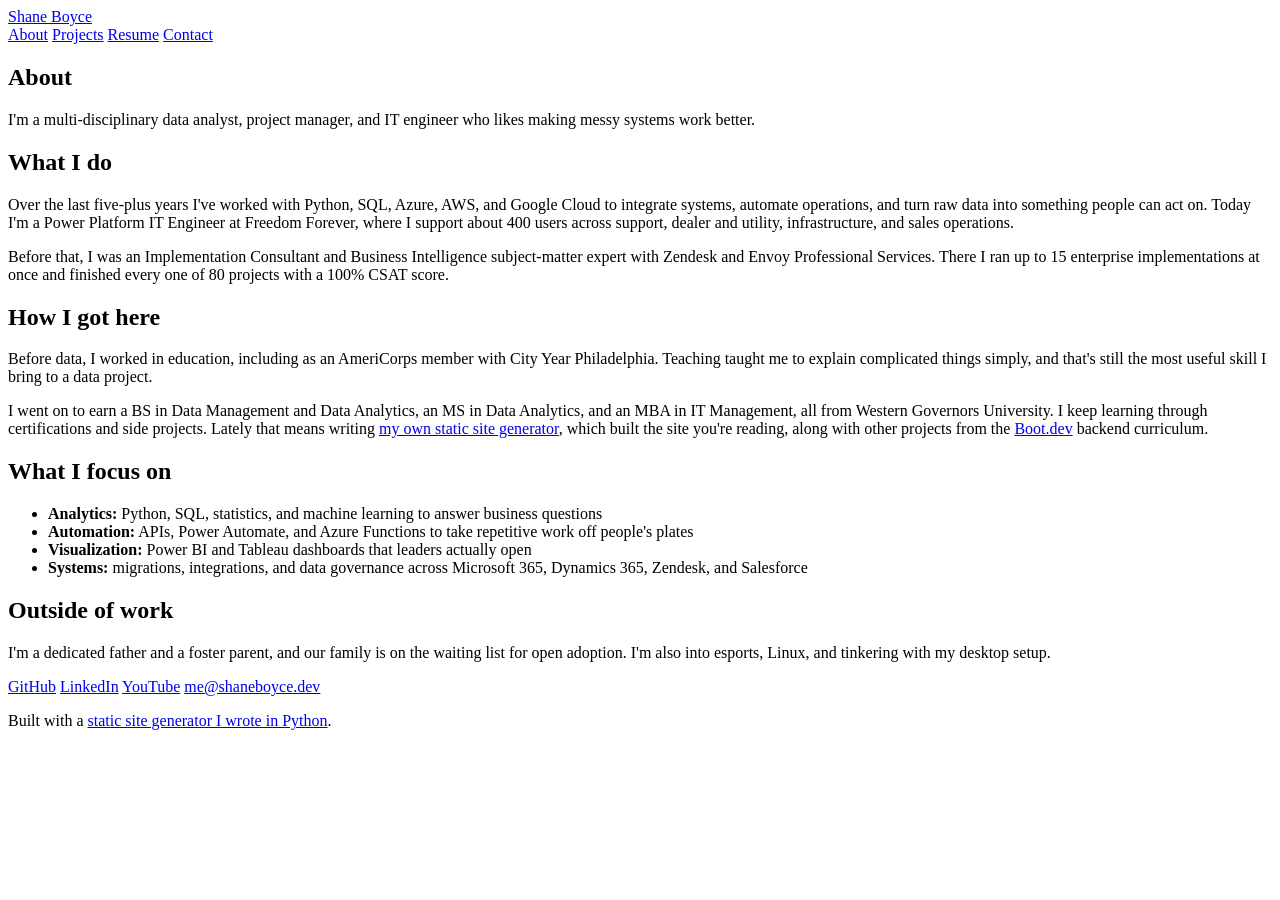
==== docs/about/index.html @ 5bbb098a "Initial portfolio site built with static-site-generator Co-Authored-By: Claude Opus 5.5 <noreply@ant" ====
<!doctype html>
<html lang="en">
  <head>
    <meta charset="utf-8" />
    <meta name="viewport" content="width=device-width, initial-scale=1" />
    <meta name="description" content="Shane Boyce: data analyst, project manager, and Power Platform IT engineer in Portland, Oregon." />
    <title>About | Shane Boyce</title>
    <link href="/index.css" rel="stylesheet" />
  </head>

  <body>
    <header class="site-header">
      <a class="brand" href="/">Shane Boyce</a>
      <nav>
        <a href="/about">About</a>
        <a href="/projects">Projects</a>
        <a href="/resume">Resume</a>
        <a href="/contact">Contact</a>
      </nav>
    </header>

    <main>
      <article><div><h1>About</h1><p>I'm a multi-disciplinary data analyst, project manager, and IT engineer who likes making messy systems work better.</p><h2>What I do</h2><p>Over the last five-plus years I've worked with Python, SQL, Azure, AWS, and Google Cloud to integrate systems, automate operations, and turn raw data into something people can act on. Today I'm a Power Platform IT Engineer at Freedom Forever, where I support about 400 users across support, dealer and utility, infrastructure, and sales operations.</p><p>Before that, I was an Implementation Consultant and Business Intelligence subject-matter expert with Zendesk and Envoy Professional Services. There I ran up to 15 enterprise implementations at once and finished every one of 80 projects with a 100% CSAT score.</p><h2>How I got here</h2><p>Before data, I worked in education, including as an AmeriCorps member with City Year Philadelphia. Teaching taught me to explain complicated things simply, and that's still the most useful skill I bring to a data project.</p><p>I went on to earn a BS in Data Management and Data Analytics, an MS in Data Analytics, and an MBA in IT Management, all from Western Governors University. I keep learning through certifications and side projects. Lately that means writing <a href="/projects/static-site-generator" >my own static site generator</a>, which built the site you're reading, along with other projects from the <a href="https://www.boot.dev" >Boot.dev</a> backend curriculum.</p><h2>What I focus on</h2><ul><li><b>Analytics:</b> Python, SQL, statistics, and machine learning to answer business questions</li><li><b>Automation:</b> APIs, Power Automate, and Azure Functions to take repetitive work off people's plates</li><li><b>Visualization:</b> Power BI and Tableau dashboards that leaders actually open</li><li><b>Systems:</b> migrations, integrations, and data governance across Microsoft 365, Dynamics 365, Zendesk, and Salesforce</li></ul><h2>Outside of work</h2><p>I'm a dedicated father and a foster parent, and our family is on the waiting list for open adoption. I'm also into esports, Linux, and tinkering with my desktop setup.</p></div></article>
    </main>

    <footer class="site-footer">
      <nav>
        <a href="https://github.com/smcgb">GitHub</a>
        <a href="https://linkedin.com/in/shane-boyce">LinkedIn</a>
        <a href="https://www.youtube.com/@shanemboyce">YouTube</a>
        <a href="mailto:me@shaneboyce.dev">me@shaneboyce.dev</a>
      </nav>
      <p>Built with a <a href="https://github.com/smcgb/static-site-generator">static site generator I wrote in Python</a>.</p>
    </footer>
  </body>
</html>
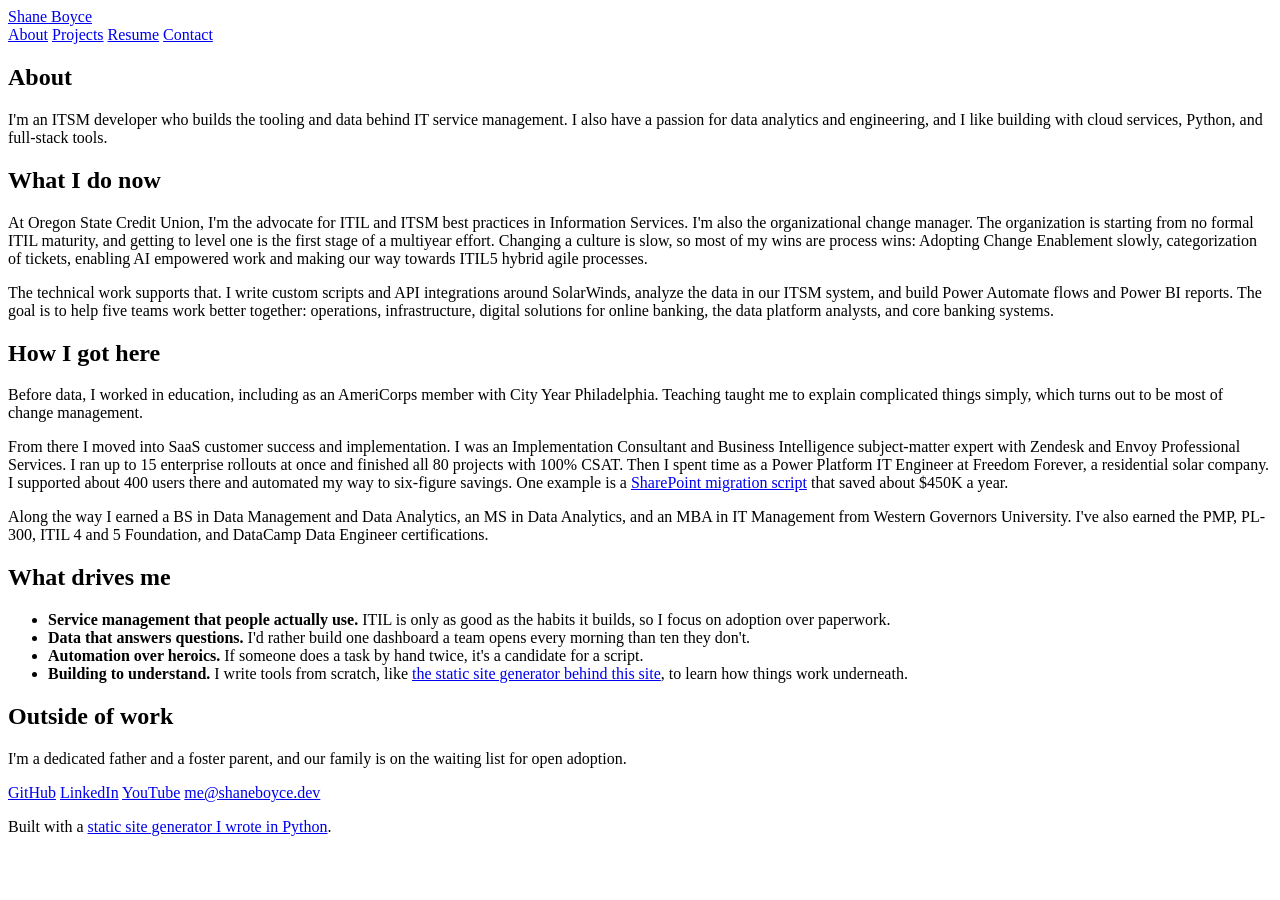
==== commit 3d86e3b6: "Reframe Home and About around ITSM, add Oregon State Credit Union role Co-Authored-By: Claude Opus 5" ====
--- a/docs/about/index.html
+++ b/docs/about/index.html
@@ -3,7 +3,7 @@
   <head>
     <meta charset="utf-8" />
     <meta name="viewport" content="width=device-width, initial-scale=1" />
-    <meta name="description" content="Shane Boyce: data analyst, project manager, and Power Platform IT engineer in Portland, Oregon." />
+    <meta name="description" content="Shane Boyce: ITSM developer with a passion for data analytics and engineering, based in Portland, Oregon." />
     <title>About | Shane Boyce</title>
     <link href="/index.css" rel="stylesheet" />
   </head>
@@ -20,7 +20,7 @@
     </header>
 
     <main>
-      <article><div><h1>About</h1><p>I'm a multi-disciplinary data analyst, project manager, and IT engineer who likes making messy systems work better.</p><h2>What I do</h2><p>Over the last five-plus years I've worked with Python, SQL, Azure, AWS, and Google Cloud to integrate systems, automate operations, and turn raw data into something people can act on. Today I'm a Power Platform IT Engineer at Freedom Forever, where I support about 400 users across support, dealer and utility, infrastructure, and sales operations.</p><p>Before that, I was an Implementation Consultant and Business Intelligence subject-matter expert with Zendesk and Envoy Professional Services. There I ran up to 15 enterprise implementations at once and finished every one of 80 projects with a 100% CSAT score.</p><h2>How I got here</h2><p>Before data, I worked in education, including as an AmeriCorps member with City Year Philadelphia. Teaching taught me to explain complicated things simply, and that's still the most useful skill I bring to a data project.</p><p>I went on to earn a BS in Data Management and Data Analytics, an MS in Data Analytics, and an MBA in IT Management, all from Western Governors University. I keep learning through certifications and side projects. Lately that means writing <a href="/projects/static-site-generator" >my own static site generator</a>, which built the site you're reading, along with other projects from the <a href="https://www.boot.dev" >Boot.dev</a> backend curriculum.</p><h2>What I focus on</h2><ul><li><b>Analytics:</b> Python, SQL, statistics, and machine learning to answer business questions</li><li><b>Automation:</b> APIs, Power Automate, and Azure Functions to take repetitive work off people's plates</li><li><b>Visualization:</b> Power BI and Tableau dashboards that leaders actually open</li><li><b>Systems:</b> migrations, integrations, and data governance across Microsoft 365, Dynamics 365, Zendesk, and Salesforce</li></ul><h2>Outside of work</h2><p>I'm a dedicated father and a foster parent, and our family is on the waiting list for open adoption. I'm also into esports, Linux, and tinkering with my desktop setup.</p></div></article>
+      <article><div><h1>About</h1><p>I'm an ITSM developer who builds the tooling and data behind IT service management. I also have a passion for data analytics and engineering, and I like building with cloud services, Python, and full-stack tools.</p><h2>What I do now</h2><p>At Oregon State Credit Union, I'm the advocate for ITIL and ITSM best practices in Information Services. I'm also the organizational change manager. The organization is starting from no formal ITIL maturity, and getting to level one is the first stage of a multiyear effort. Changing a culture is slow, so most of my wins are process wins: Adopting Change Enablement slowly, categorization of tickets, enabling AI empowered work and making our way towards ITIL5 hybrid agile processes.</p><p>The technical work supports that. I write custom scripts and API integrations around SolarWinds, analyze the data in our ITSM system, and build Power Automate flows and Power BI reports. The goal is to help five teams work better together: operations, infrastructure, digital solutions for online banking, the data platform analysts, and core banking systems.</p><h2>How I got here</h2><p>Before data, I worked in education, including as an AmeriCorps member with City Year Philadelphia. Teaching taught me to explain complicated things simply, which turns out to be most of change management.</p><p>From there I moved into SaaS customer success and implementation. I was an Implementation Consultant and Business Intelligence subject-matter expert with Zendesk and Envoy Professional Services. I ran up to 15 enterprise rollouts at once and finished all 80 projects with 100% CSAT. Then I spent time as a Power Platform IT Engineer at Freedom Forever, a residential solar company. I supported about 400 users there and automated my way to six-figure savings. One example is a <a href="/projects/automating-sharepoint-online-migration-streamlining-and-saving-450k-annually" >SharePoint migration script</a> that saved about $450K a year.</p><p>Along the way I earned a BS in Data Management and Data Analytics, an MS in Data Analytics, and an MBA in IT Management from Western Governors University. I've also earned the PMP, PL-300, ITIL 4 and 5 Foundation, and DataCamp Data Engineer certifications.</p><h2>What drives me</h2><ul><li><b>Service management that people actually use.</b> ITIL is only as good as the habits it builds, so I focus on adoption over paperwork.</li><li><b>Data that answers questions.</b> I'd rather build one dashboard a team opens every morning than ten they don't.</li><li><b>Automation over heroics.</b> If someone does a task by hand twice, it's a candidate for a script.</li><li><b>Building to understand.</b> I write tools from scratch, like <a href="/projects/static-site-generator" >the static site generator behind this site</a>, to learn how things work underneath.</li></ul><h2>Outside of work</h2><p>I'm a dedicated father and a foster parent, and our family is on the waiting list for open adoption.</p></div></article>
     </main>
 
     <footer class="site-footer">
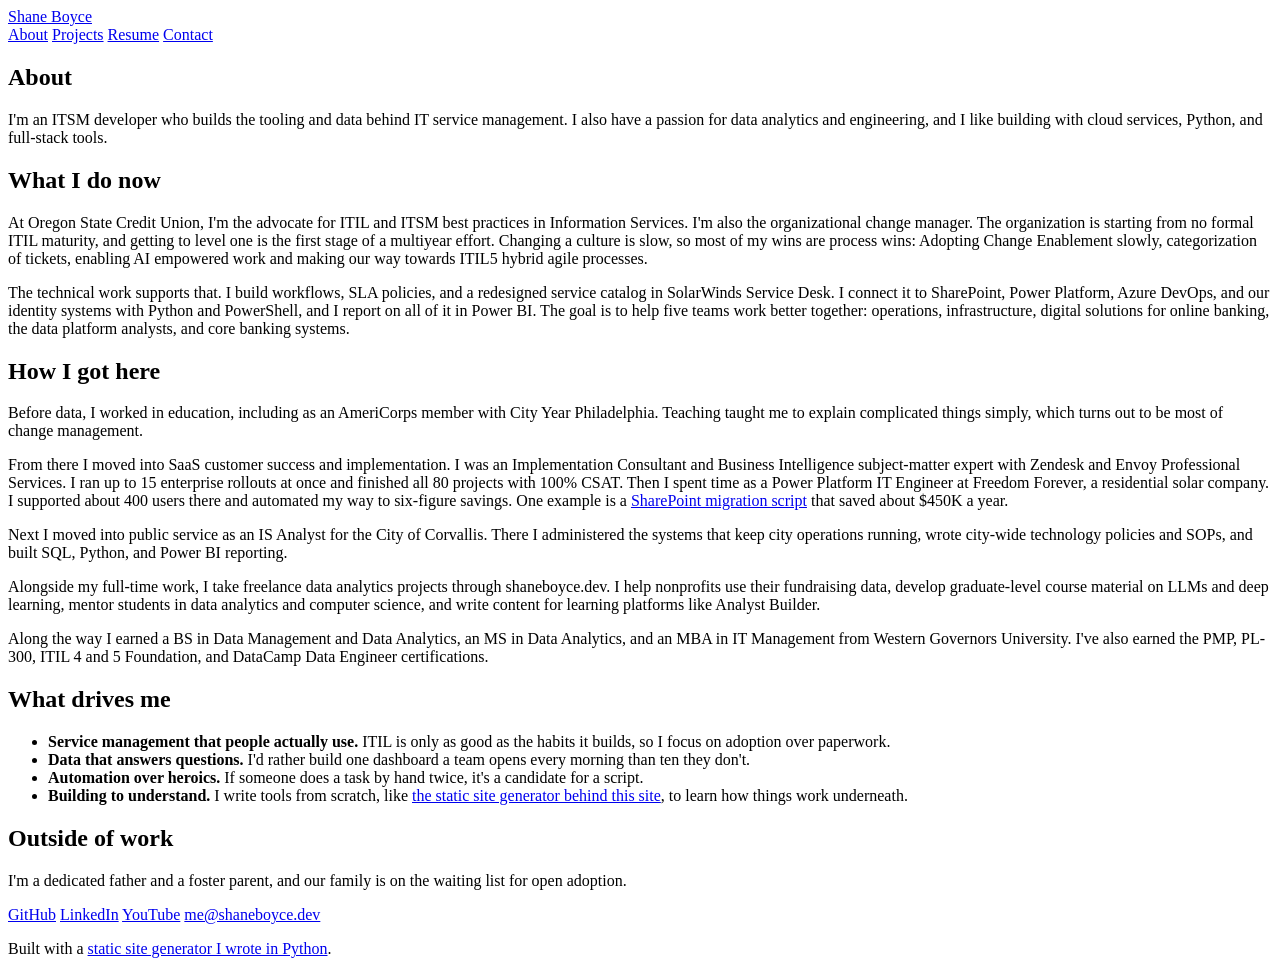
==== commit 0b22d595: "Add ITSM Developer, City of Corvallis, and freelance roles; fill in dates Co-Authored-By: Claude Opu" ====
--- a/docs/about/index.html
+++ b/docs/about/index.html
@@ -20,7 +20,7 @@
     </header>
 
     <main>
-      <article><div><h1>About</h1><p>I'm an ITSM developer who builds the tooling and data behind IT service management. I also have a passion for data analytics and engineering, and I like building with cloud services, Python, and full-stack tools.</p><h2>What I do now</h2><p>At Oregon State Credit Union, I'm the advocate for ITIL and ITSM best practices in Information Services. I'm also the organizational change manager. The organization is starting from no formal ITIL maturity, and getting to level one is the first stage of a multiyear effort. Changing a culture is slow, so most of my wins are process wins: Adopting Change Enablement slowly, categorization of tickets, enabling AI empowered work and making our way towards ITIL5 hybrid agile processes.</p><p>The technical work supports that. I write custom scripts and API integrations around SolarWinds, analyze the data in our ITSM system, and build Power Automate flows and Power BI reports. The goal is to help five teams work better together: operations, infrastructure, digital solutions for online banking, the data platform analysts, and core banking systems.</p><h2>How I got here</h2><p>Before data, I worked in education, including as an AmeriCorps member with City Year Philadelphia. Teaching taught me to explain complicated things simply, which turns out to be most of change management.</p><p>From there I moved into SaaS customer success and implementation. I was an Implementation Consultant and Business Intelligence subject-matter expert with Zendesk and Envoy Professional Services. I ran up to 15 enterprise rollouts at once and finished all 80 projects with 100% CSAT. Then I spent time as a Power Platform IT Engineer at Freedom Forever, a residential solar company. I supported about 400 users there and automated my way to six-figure savings. One example is a <a href="/projects/automating-sharepoint-online-migration-streamlining-and-saving-450k-annually" >SharePoint migration script</a> that saved about $450K a year.</p><p>Along the way I earned a BS in Data Management and Data Analytics, an MS in Data Analytics, and an MBA in IT Management from Western Governors University. I've also earned the PMP, PL-300, ITIL 4 and 5 Foundation, and DataCamp Data Engineer certifications.</p><h2>What drives me</h2><ul><li><b>Service management that people actually use.</b> ITIL is only as good as the habits it builds, so I focus on adoption over paperwork.</li><li><b>Data that answers questions.</b> I'd rather build one dashboard a team opens every morning than ten they don't.</li><li><b>Automation over heroics.</b> If someone does a task by hand twice, it's a candidate for a script.</li><li><b>Building to understand.</b> I write tools from scratch, like <a href="/projects/static-site-generator" >the static site generator behind this site</a>, to learn how things work underneath.</li></ul><h2>Outside of work</h2><p>I'm a dedicated father and a foster parent, and our family is on the waiting list for open adoption.</p></div></article>
+      <article><div><h1>About</h1><p>I'm an ITSM developer who builds the tooling and data behind IT service management. I also have a passion for data analytics and engineering, and I like building with cloud services, Python, and full-stack tools.</p><h2>What I do now</h2><p>At Oregon State Credit Union, I'm the advocate for ITIL and ITSM best practices in Information Services. I'm also the organizational change manager. The organization is starting from no formal ITIL maturity, and getting to level one is the first stage of a multiyear effort. Changing a culture is slow, so most of my wins are process wins: Adopting Change Enablement slowly, categorization of tickets, enabling AI empowered work and making our way towards ITIL5 hybrid agile processes.</p><p>The technical work supports that. I build workflows, SLA policies, and a redesigned service catalog in SolarWinds Service Desk. I connect it to SharePoint, Power Platform, Azure DevOps, and our identity systems with Python and PowerShell, and I report on all of it in Power BI. The goal is to help five teams work better together: operations, infrastructure, digital solutions for online banking, the data platform analysts, and core banking systems.</p><h2>How I got here</h2><p>Before data, I worked in education, including as an AmeriCorps member with City Year Philadelphia. Teaching taught me to explain complicated things simply, which turns out to be most of change management.</p><p>From there I moved into SaaS customer success and implementation. I was an Implementation Consultant and Business Intelligence subject-matter expert with Zendesk and Envoy Professional Services. I ran up to 15 enterprise rollouts at once and finished all 80 projects with 100% CSAT. Then I spent time as a Power Platform IT Engineer at Freedom Forever, a residential solar company. I supported about 400 users there and automated my way to six-figure savings. One example is a <a href="/projects/automating-sharepoint-online-migration-streamlining-and-saving-450k-annually" >SharePoint migration script</a> that saved about $450K a year.</p><p>Next I moved into public service as an IS Analyst for the City of Corvallis. There I administered the systems that keep city operations running, wrote city-wide technology policies and SOPs, and built SQL, Python, and Power BI reporting.</p><p>Alongside my full-time work, I take freelance data analytics projects through shaneboyce.dev. I help nonprofits use their fundraising data, develop graduate-level course material on LLMs and deep learning, mentor students in data analytics and computer science, and write content for learning platforms like Analyst Builder.</p><p>Along the way I earned a BS in Data Management and Data Analytics, an MS in Data Analytics, and an MBA in IT Management from Western Governors University. I've also earned the PMP, PL-300, ITIL 4 and 5 Foundation, and DataCamp Data Engineer certifications.</p><h2>What drives me</h2><ul><li><b>Service management that people actually use.</b> ITIL is only as good as the habits it builds, so I focus on adoption over paperwork.</li><li><b>Data that answers questions.</b> I'd rather build one dashboard a team opens every morning than ten they don't.</li><li><b>Automation over heroics.</b> If someone does a task by hand twice, it's a candidate for a script.</li><li><b>Building to understand.</b> I write tools from scratch, like <a href="/projects/static-site-generator" >the static site generator behind this site</a>, to learn how things work underneath.</li></ul><h2>Outside of work</h2><p>I'm a dedicated father and a foster parent, and our family is on the waiting list for open adoption.</p></div></article>
     </main>
 
     <footer class="site-footer">
